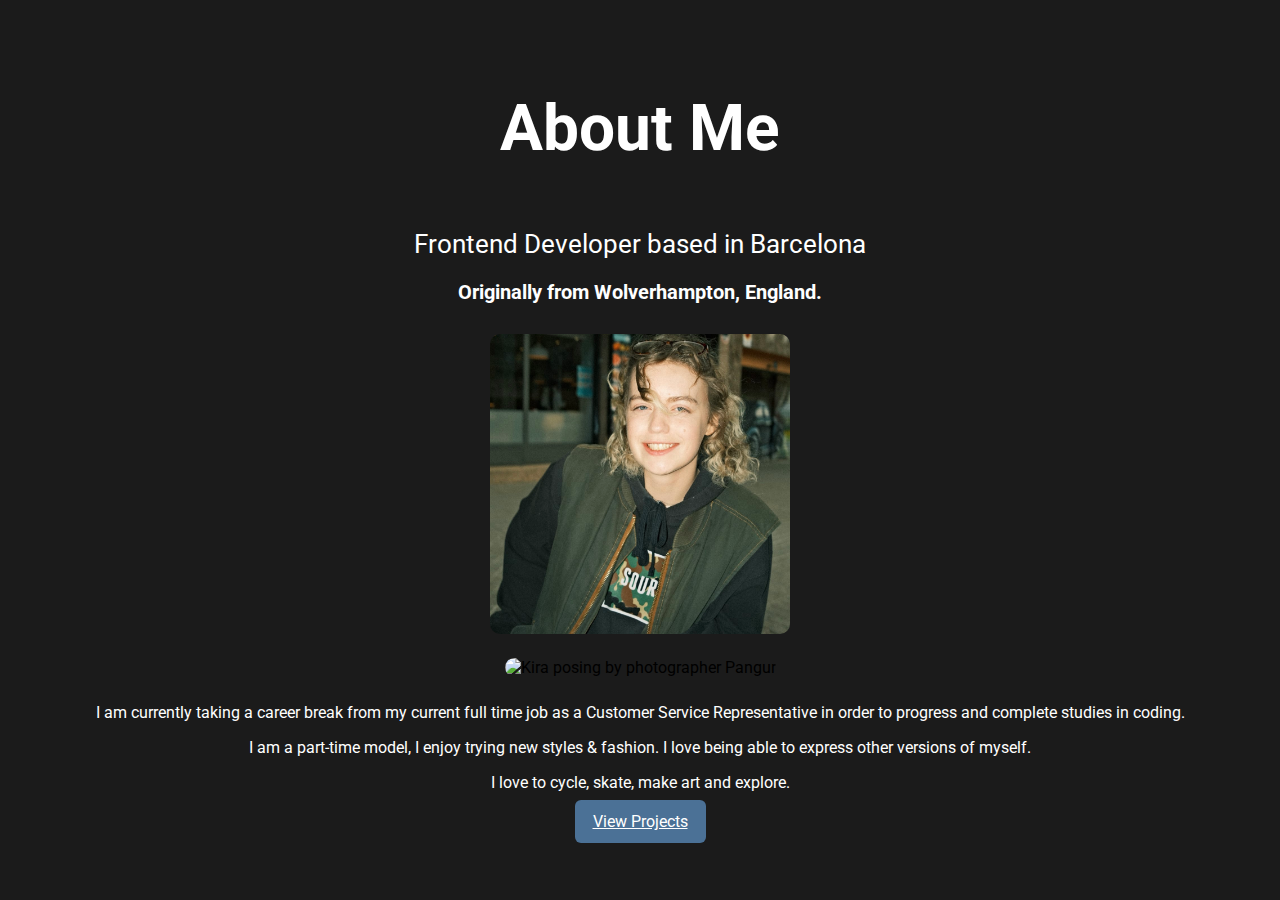
==== about.html @ e94996b8 "css and classes edited" ====
<!DOCTYPE html>
<html lang="en">
<head>
    <meta charset="UTF-8">
    <meta name="viewport" content="width=device-width, initial-scale=1.0">
    <title>About Me</title>
    <link href="https://cdn.jsdelivr.net/npm/bootstrap@5.0.2/dist/css/bootstrap.min.css" rel="stylesheet" integrity="sha384-EVSTQN3/azprG1Anm3QDgpJLIm9Nao0Yz1ztcQTwFspd3yD65VohhpuuCOmLASjC" crossorigin="anonymous">
    <script src="https://cdn.jsdelivr.net/npm/bootstrap@5.0.2/dist/js/bootstrap.bundle.min.js" integrity="sha384-MrcW6ZMFYlzcLA8Nl+NtUVF0sA7MsXsP1UyJoMp4YLEuNSfAP+JcXn/tWtIaxVXM" crossorigin="anonymous"></script>
    <link rel="preconnect" href="https://fonts.googleapis.com">
    <link rel="preconnect" href="https://fonts.gstatic.com" crossorigin>
    <link href="https://fonts.googleapis.com/css2?family=Roboto:wght@700&display=swap" rel="stylesheet">
    <link rel="preconnect" href="https://fonts.googleapis.com">
    <link rel="preconnect" href="https://fonts.gstatic.com" crossorigin>
    <link href="https://fonts.googleapis.com/css2?family=Roboto&display=swap" rel="stylesheet">
    <script src="https://kit.fontawesome.com/85dea343f2.js" crossorigin="anonymous"></script>
    <link rel="stylesheet" href="style.css" />
</head>
<body>
    <div class="about container">
    <h1> About Me</h1>
    <h2> Frontend Developer based in Barcelona </h2>
    <h3 class="mb-4"> Originally from Wolverhampton, England.</h3>
    <div class="about-img container">
        <div class="row">
  <div class="col-sm-6">
    <img src="images/Kira_normal.jpg" alt="Kira smiling" class="img-fluid p-2 kira" width="300"/>
    </div>
    <div class="col-sm-6">
        <img src="images/Kira_pangur.jpg" alt="Kira posing by photographer Pangur" class="img-fluid p-2 kira" width="300" />
    </div>
</div>  
</div>  
<div class="description m-5">
    <p>  I am currently taking a career break from my current full time job as a Customer Service Representative in order to progress and complete studies in coding. </p>  
<p>I am a part-time model, I enjoy trying new styles & fashion. I love being able to express other versions of myself.</p>
<p>I love to cycle, skate, make art and explore. </p>
<div>
    <a href="#" class="btn btn-branding"> View Projects</a>
    </div>
</div>
</div>
</body>
</html>
---- style.css ----
:root {
    --branding-color: #4B7196;
    --heading-font-family: 'Roboto', sans-serif;
    --secondary-color: #2F6BDB;
}

body {
    font-family: var(--heading-font-family);
    background: #1B1B1B;
}

h1, h2, h3 {
    font-family: var(--heading-font-family);
    color: #fff;
}
h1 {
    font-size: 64px;
    font-weight: bold;
    padding: 20px;
}

h2 {
    font-size: 26px;
    font-weight: normal;
}

h3 { font-size: 20px;
}

.hero {
    background: #1B1B1B;
    text-align: center;
    padding: 160px 20px;
}
.hero h1 {
    letter-spacing: 4px;
}

.btn-branding {
    border-radius: 6px;
    color: #fff;
    font-size: 16px;
    background: var(--branding-color);
    line-height: 27px;
    padding: 12px 18px;
    margin: 20px;

}
img.kira {
    padding: 10px;
    border-radius: 20px;
}


.about {
    padding: 20px;
    text-align: center;
    
}

 .description {
    color: #fff;
font-size: 16px;
 }
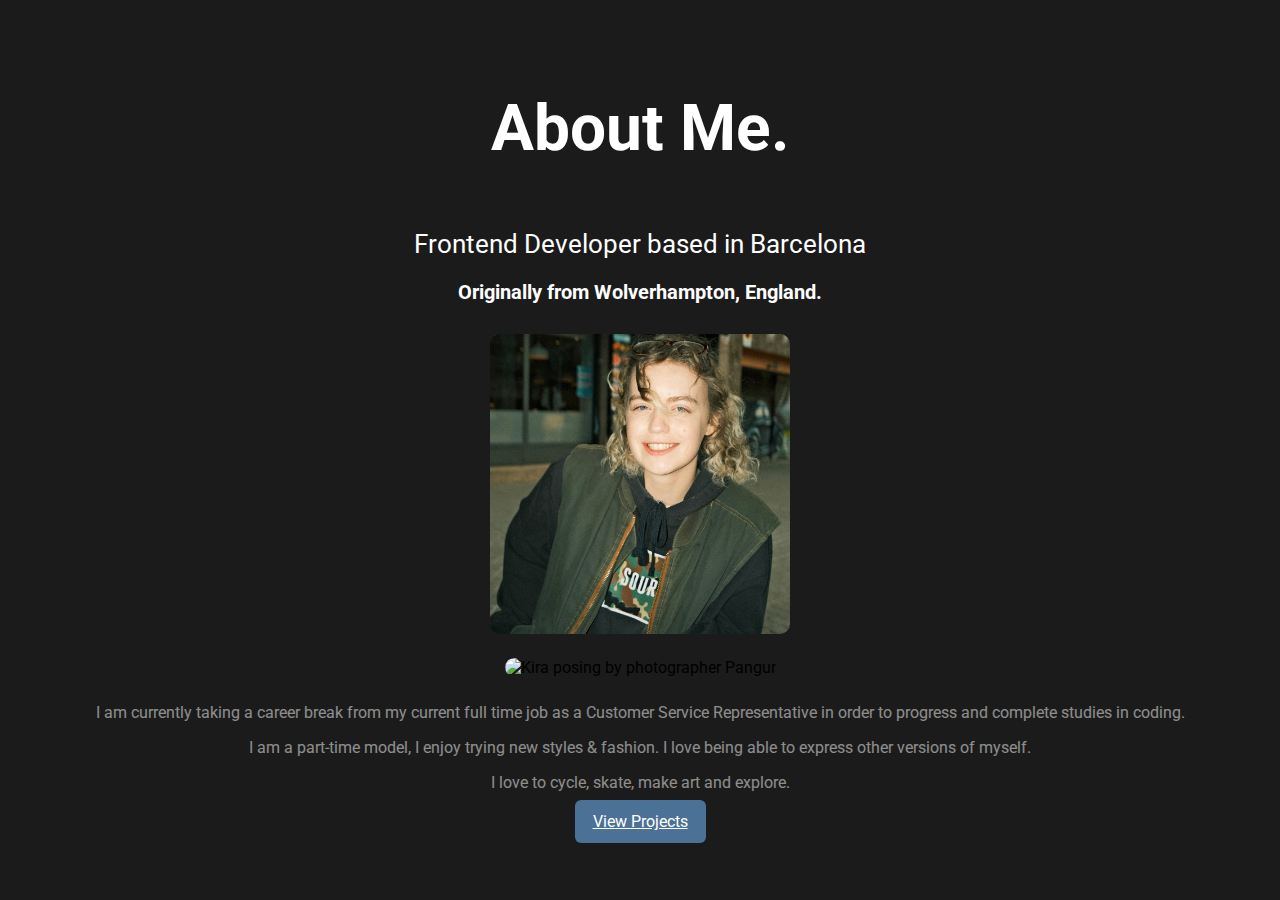
==== commit 9f703e97: "contact links and icons added - css edited" ====
--- a/about.html
+++ b/about.html
@@ -17,7 +17,7 @@
 </head>
 <body>
     <div class="about container">
-    <h1> About Me</h1>
+    <h1> About Me.</h1>
     <h2> Frontend Developer based in Barcelona </h2>
     <h3 class="mb-4"> Originally from Wolverhampton, England.</h3>
     <div class="about-img container">
--- a/style.css
+++ b/style.css
@@ -1,7 +1,7 @@
 :root {
     --branding-color: #4B7196;
     --heading-font-family: 'Roboto', sans-serif;
-    --secondary-color: #2F6BDB;
+    --secondary-color: #404DA2;
 }
 
 body {
@@ -12,6 +12,7 @@
 h1, h2, h3 {
     font-family: var(--heading-font-family);
     color: #fff;
+    text-align: center;
 }
 h1 {
     font-size: 64px;
@@ -44,7 +45,13 @@
     line-height: 27px;
     padding: 12px 18px;
     margin: 20px;
+    transition: all 150ms ease-in-out;
 
+}
+
+.btn-branding:hover {
+    background: var(--secondary-color);
+    color: #fff;
 }
 img.kira {
     padding: 10px;
@@ -63,3 +70,43 @@
 font-size: 16px;
  }
 
+ p {
+    color:#fff;
+    opacity: 0.5;
+    text-align: center;
+ }
+
+ .primary-link {
+    border-radius: 4px;
+    padding: 20px 15px;
+    color: #fff;
+    background: var(--branding-color);
+    text-decoration: none;
+    display: block;
+    text-align: center;
+    transition: all 150ms ease-in-out;
+ }
+
+ .primary-link:hover {
+    background: var(--secondary-color);
+    color: #fff;
+
+ }
+
+.link {  display: flex;
+    justify-content: center;
+    text-decoration: none;
+    color: #fff;
+    opacity: 0.5;
+    margin: 10px;
+    font-size: 20px;
+ }
+
+ .icon {
+    color: #fff;
+    font-size: 26px;
+    display: flex;
+    justify-content: center;
+    margin: 10px;
+ }
+
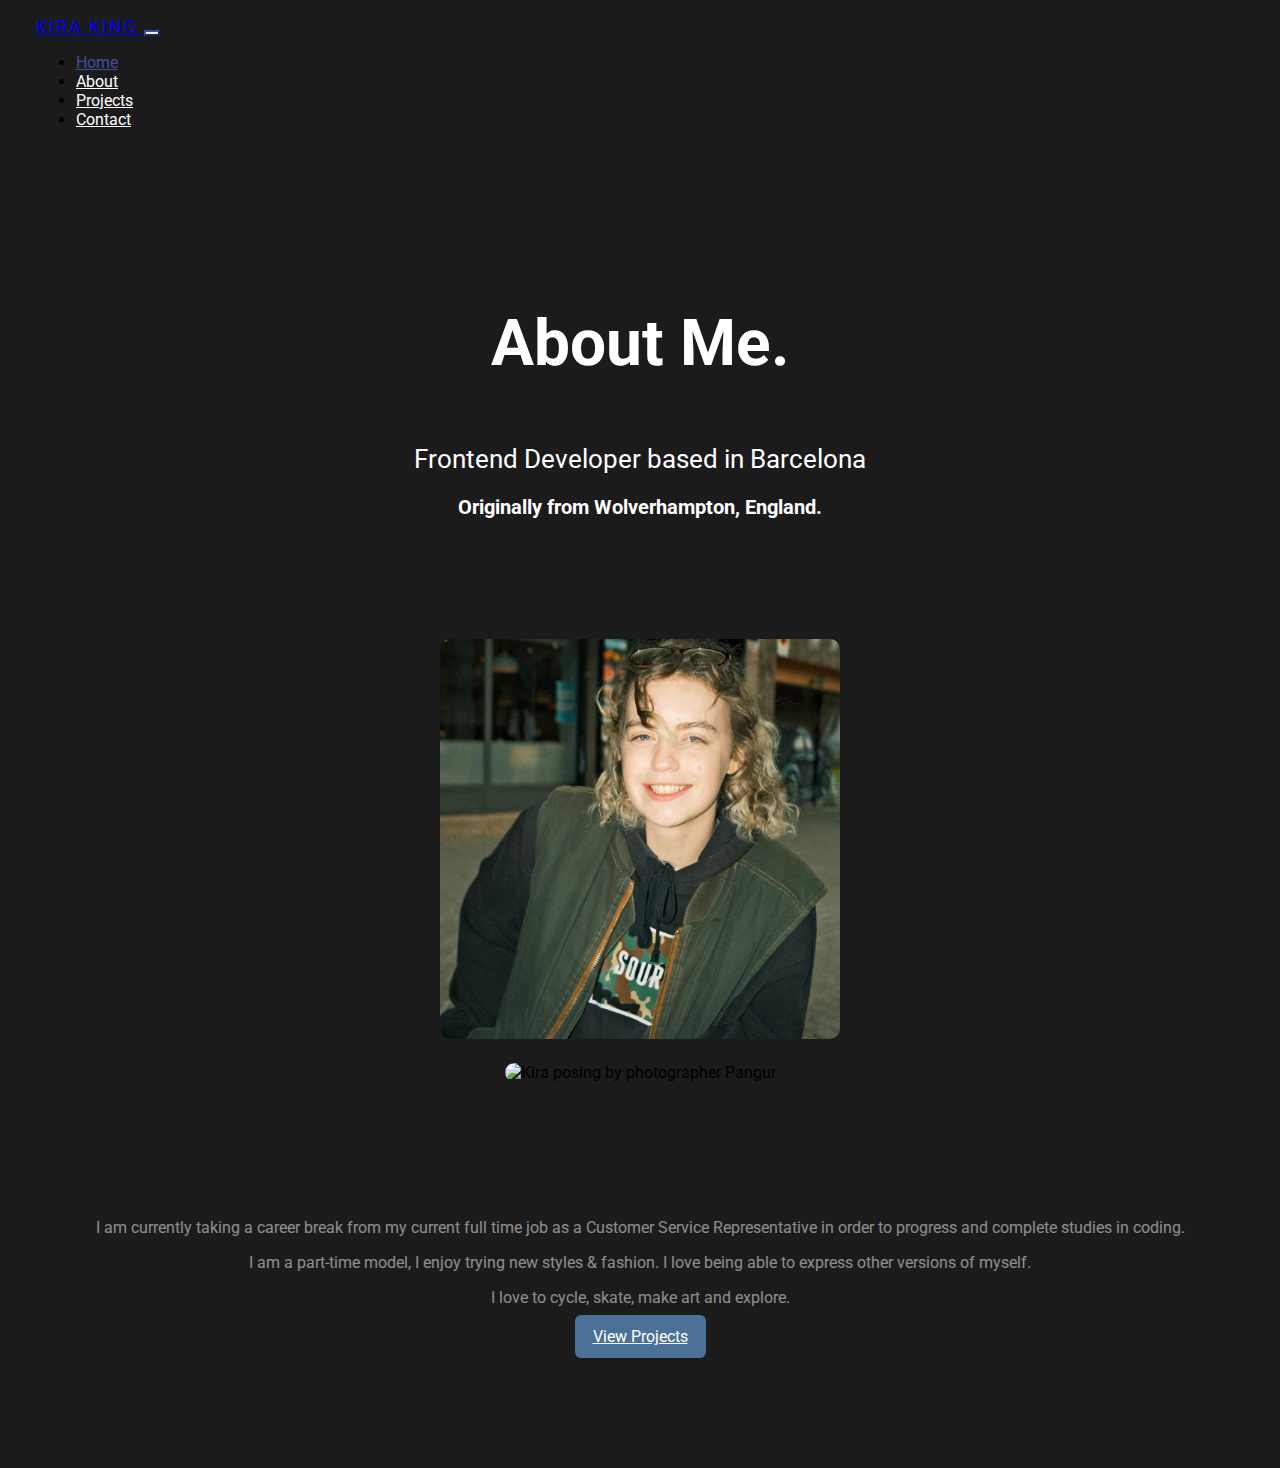
==== commit 16595bf9: "navbar added to remaining pages and css edited" ====
--- a/about.html
+++ b/about.html
@@ -16,17 +16,52 @@
     <link rel="stylesheet" href="style.css" />
 </head>
 <body>
-    <div class="about container">
+       <nav class="navbar navbar-dark bg-dark navbar-expand-lg fixed-top">
+        <div class="container-fluid">
+          <a class="navbar-brand" href="/"> KIRA KING </a>
+          <button
+            class="navbar-toggler"
+            type="button"
+            data-bs-toggle="collapse"
+            data-bs-target="#navbarNav"
+            aria-controls="navbarNav"
+            aria-expanded="false"
+            aria-label="Toggle navigation"
+          >
+            <span class="navbar-toggler-icon"></span>
+          </button>
+          <div class="collapse navbar-collapse" id="navbarNav">
+            <ul class="navbar-nav">
+              <li class="nav-item">
+                <a class="nav-link active" aria-current="page" href= "/"
+                  > Home</a
+                >
+              </li>
+              <li class="nav-item">
+                <a class="nav-link" href="/about.html"> About </a>
+              </li>
+
+              <li class="nav-item">
+                <a class="nav-link" href="/projects.html"> Projects </a>
+              </li>
+              <li class="nav-item">
+                <a class="nav-link" href="/contact.html"> Contact </a>
+              </li>
+            </ul>
+          </div>
+        </div>
+      </nav>
+    <div class="container">
     <h1> About Me.</h1>
     <h2> Frontend Developer based in Barcelona </h2>
     <h3 class="mb-4"> Originally from Wolverhampton, England.</h3>
-    <div class="about-img container">
+    <div class="about-img container p-2">
         <div class="row">
   <div class="col-sm-6">
-    <img src="images/Kira_normal.jpg" alt="Kira smiling" class="img-fluid p-2 kira" width="300"/>
+    <img src="images/Kira_normal.jpg" alt="Kira smiling" class="img-fluid p-2 kira" width="400"/>
     </div>
     <div class="col-sm-6">
-        <img src="images/Kira_pangur.jpg" alt="Kira posing by photographer Pangur" class="img-fluid p-2 kira" width="300" />
+        <img src="images/Kira_pangur.jpg" alt="Kira posing by photographer Pangur" class="img-fluid p-2 kira" width="400" />
     </div>
 </div>  
 </div>  
--- a/style.css
+++ b/style.css
@@ -1,7 +1,7 @@
 :root {
-    --branding-color: #4B7196;
+    --secondary-color: #4B7196;
     --heading-font-family: 'Roboto', sans-serif;
-    --secondary-color: #404DA2;
+    --branding-color: #404DA2;
 }
 
 body {
@@ -31,7 +31,7 @@
 .hero {
     background: #1B1B1B;
     text-align: center;
-    padding: 160px 20px;
+    padding: 90px 20px;
 }
 .hero h1 {
     letter-spacing: 4px;
@@ -41,7 +41,7 @@
     border-radius: 6px;
     color: #fff;
     font-size: 16px;
-    background: var(--branding-color);
+    background: var(--secondary-color);
     line-height: 27px;
     padding: 12px 18px;
     margin: 20px;
@@ -50,24 +50,25 @@
 }
 
 .btn-branding:hover {
-    background: var(--secondary-color);
+    background: var(--branding-color);
     color: #fff;
 }
 img.kira {
     padding: 10px;
+    margin: 0;
     border-radius: 20px;
 }
 
-
-.about {
-    padding: 20px;
+.container {
     text-align: center;
-    
+    padding: 90px 20px;
 }
 
  .description {
     color: #fff;
 font-size: 16px;
+padding: 10px;
+margin: 10px;
  }
 
  p {
@@ -80,7 +81,7 @@
     border-radius: 4px;
     padding: 20px 15px;
     color: #fff;
-    background: var(--branding-color);
+    background: var(--secondary-color);
     text-decoration: none;
     display: block;
     text-align: center;
@@ -88,7 +89,7 @@
  }
 
  .primary-link:hover {
-    background: var(--secondary-color);
+    background: var(--branding-color);
     color: #fff;
 
  }
@@ -103,10 +104,41 @@
  }
 
  .icon {
-    color: #fff;
+    color: var(--branding-color);
     font-size: 26px;
     display: flex;
     justify-content: center;
     margin: 10px;
  }
 
+
+.navbar-dark .navbar-nav .nav-link.active{
+    color: var(--branding-color);
+}
+
+.navbar-dark .navbar-nav .nav-link {
+    color: #fff;
+}
+
+.navbar-dark .navbar-nav .nav-link:hover {
+    color: var(--secondary-color);
+}
+
+.container-fluid {
+    margin: 0px 20px;
+}
+.navbar {
+display: flex;
+flex-wrap: wrap;
+align-items: center;
+justify-content: space-between;
+padding: 0.5rem;
+}
+
+.navbar-brand {
+    font-size: 18px;
+    letter-spacing: 2px;
+}
+.navbar-dark .navbar-toggler {
+    border-color: var(--branding-color);
+}
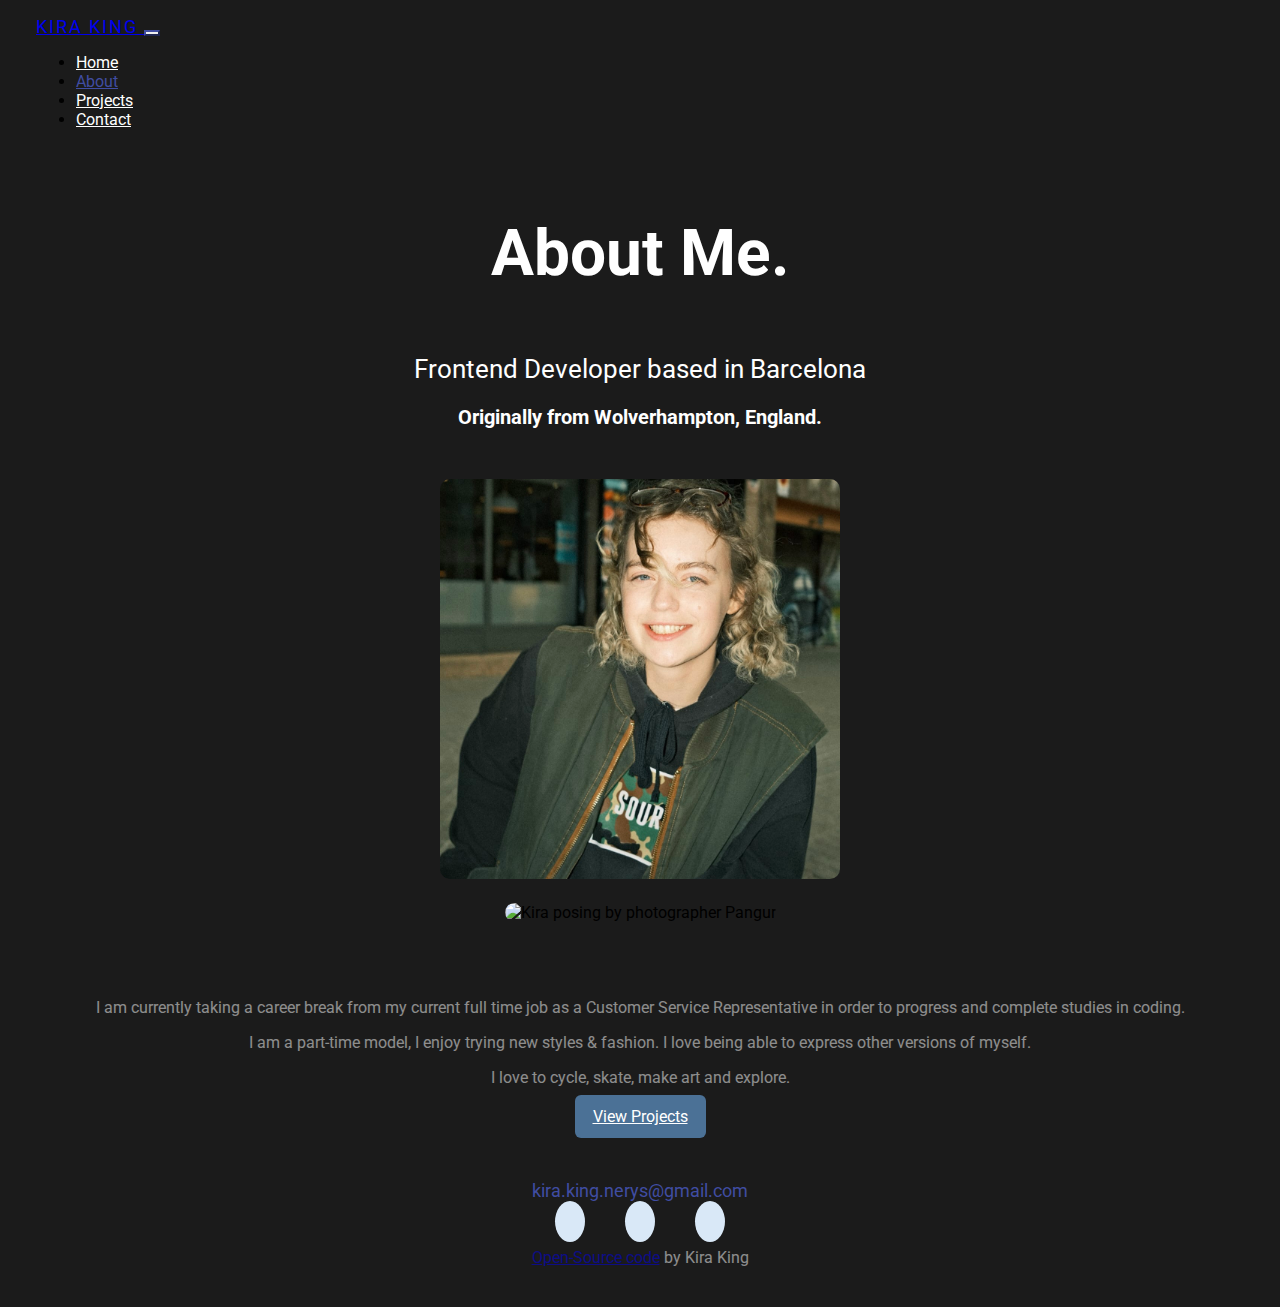
==== commit 9ca39021: "footer added to all pages and SEO friendly tags added" ====
--- a/about.html
+++ b/about.html
@@ -33,12 +33,12 @@
           <div class="collapse navbar-collapse" id="navbarNav">
             <ul class="navbar-nav">
               <li class="nav-item">
-                <a class="nav-link active" aria-current="page" href= "/"
+                <a class="nav-link" aria-current="page" href= "/"
                   > Home</a
                 >
               </li>
               <li class="nav-item">
-                <a class="nav-link" href="/about.html"> About </a>
+                <a class="nav-link active" href="/about.html"> About </a>
               </li>
 
               <li class="nav-item">
@@ -70,9 +70,30 @@
 <p>I am a part-time model, I enjoy trying new styles & fashion. I love being able to express other versions of myself.</p>
 <p>I love to cycle, skate, make art and explore. </p>
 <div>
-    <a href="#" class="btn btn-branding"> View Projects</a>
+    <a href="/projects.html" class="btn btn-branding"> View Projects</a>
     </div>
 </div>
+<footer class="container">
+    <div class= "mb-3">
+    <a href="mailto:kira.king.nerys@gmail.com" class="email-link">kira.king.nerys@gmail.com
+    </a>
+</div>
+<div class="social-links d-flex justify-content-center">
+    <a href="https://github.com/kirak98" target="_blank">
+    <i class="fa-brands fa-github "></i>
+</a>
+    <a href="https://www.linkedin.com/in/kira-king-51aa54231/" target="_blank">
+    <i class="fa-brands fa-linkedin "></i>
+</a>
+    <a href="https://www.instagram.com/neryskiraking/" target="_blank">
+    <i class="fa-brands fa-instagram "></i>
+</a>
+</div>
+<p class="text-center m-3">
+     
+    <a href="https://github.com/kirak98/Portfolio-Kira-King/tree/f4be0a25471d6240ca2bdf779856ef7a75ed988d" target="_blank">Open-Source code</a> by Kira King
+</p>
+</footer>
 </div>
 </body>
 </html>--- a/style.css
+++ b/style.css
@@ -31,7 +31,7 @@
 .hero {
     background: #1B1B1B;
     text-align: center;
-    padding: 90px 20px;
+    padding: 90px 20px 0;
 }
 .hero h1 {
     letter-spacing: 4px;
@@ -61,7 +61,8 @@
 
 .container {
     text-align: center;
-    padding: 90px 20px;
+    padding: 20px auto;
+    margin: 40px auto;
 }
 
  .description {
@@ -97,19 +98,15 @@
 .link {  display: flex;
     justify-content: center;
     text-decoration: none;
-    color: #fff;
-    opacity: 0.5;
+    color: var(--branding-color);
     margin: 10px;
-    font-size: 20px;
+    font-size: 26px;
+    transition: all 150ms ease-in-out;
  }
-
- .icon {
-    color: var(--branding-color);
-    font-size: 26px;
-    display: flex;
-    justify-content: center;
-    margin: 10px;
- }
+.link:hover {
+    color: var(--secondary-color);
+}
+ 
 
 
 .navbar-dark .navbar-nav .nav-link.active{
@@ -142,3 +139,33 @@
 .navbar-dark .navbar-toggler {
     border-color: var(--branding-color);
 }
+
+.email-link {
+display: flex;
+    justify-content: center;
+    text-decoration: none;
+    color: var(--branding-color);
+    margin: 10px;
+    font-size: 18px;
+    transition: all 150ms ease-in-out;
+ }
+.email-link:hover {
+    color: var(--secondary-color);
+}
+ 
+
+footer .social-links a{
+    margin: 0 20px;
+    padding: 10px 15px;
+    background-color: #d9e8f7;
+    color: var(--branding-color);
+    border-radius: 50%;
+    font-size: 18px;
+    transition: all 150ms ease-in-out;    
+}
+
+footer .social-links a:hover {
+    background-color: var(--secondary-color);
+    color:#d9e8f7;
+}
+
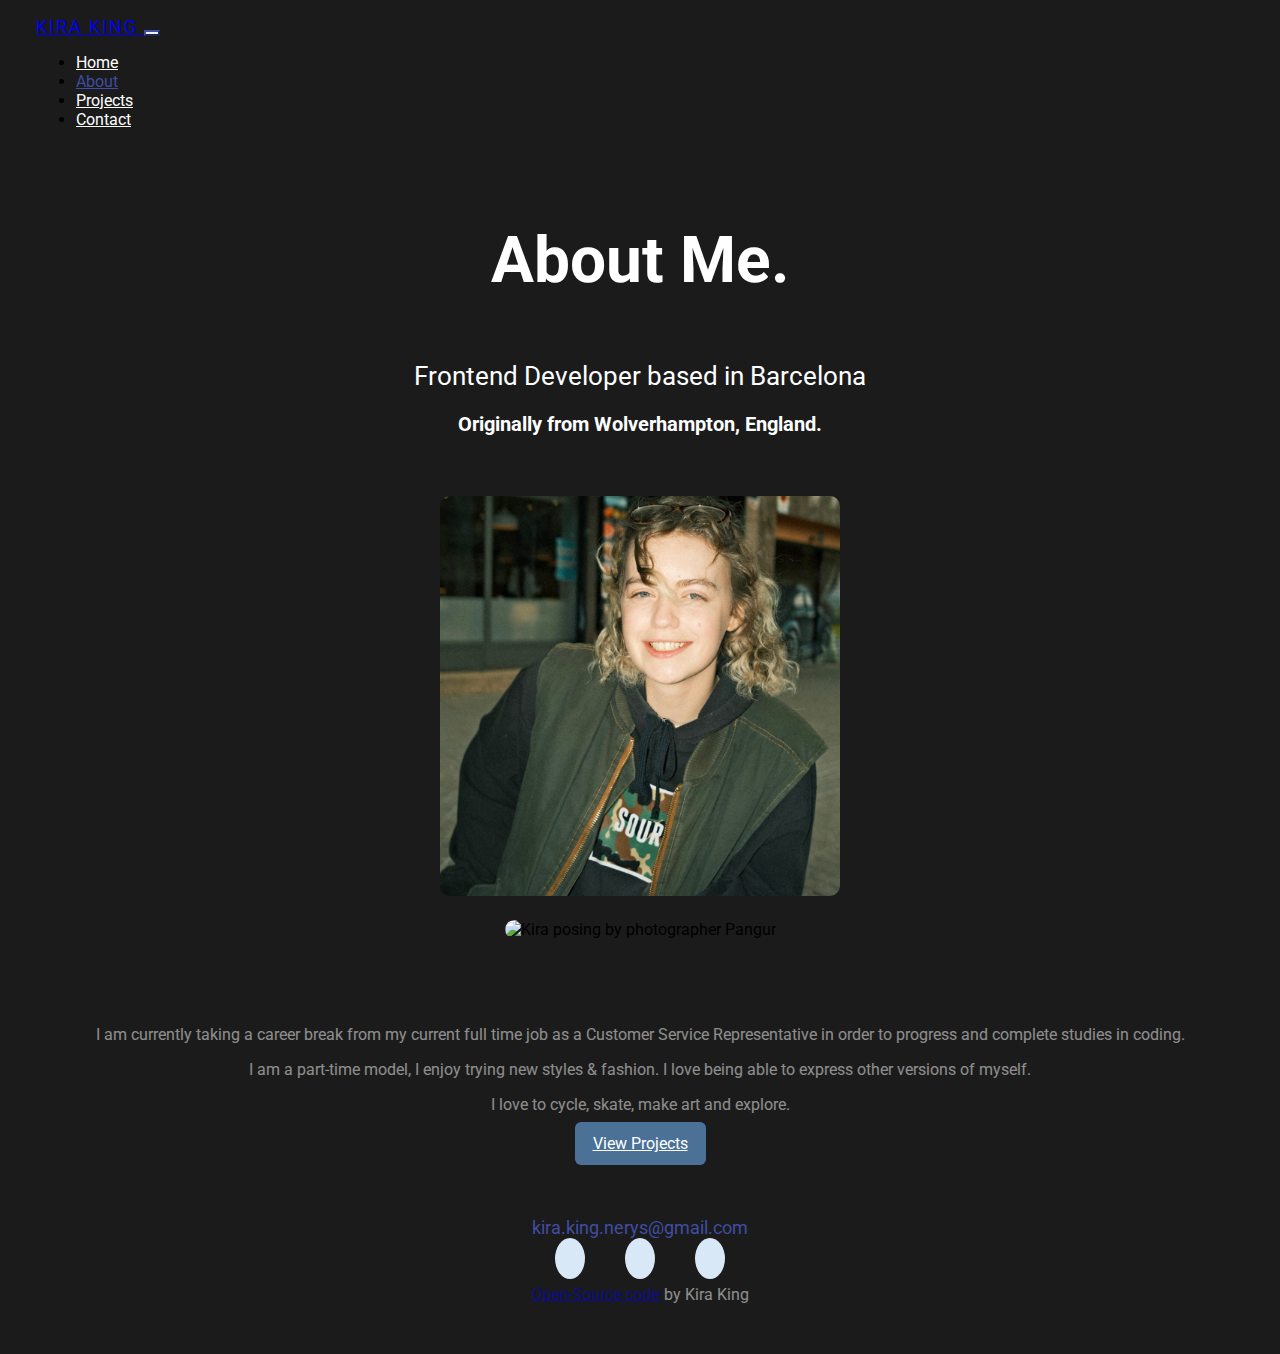
==== commit d6f52dd7: "target="_blank"" ====
--- a/about.html
+++ b/about.html
@@ -75,7 +75,7 @@
 </div>
 <footer class="container">
     <div class= "mb-3">
-    <a href="mailto:kira.king.nerys@gmail.com" class="email-link">kira.king.nerys@gmail.com
+    <a href="mailto:kira.king.nerys@gmail.com" class="email-link" target="_blank">kira.king.nerys@gmail.com
     </a>
 </div>
 <div class="social-links d-flex justify-content-center">
--- a/style.css
+++ b/style.css
@@ -62,7 +62,7 @@
 .container {
     text-align: center;
     padding: 20px auto;
-    margin: 40px auto;
+    margin: 50px auto;
 }
 
  .description {
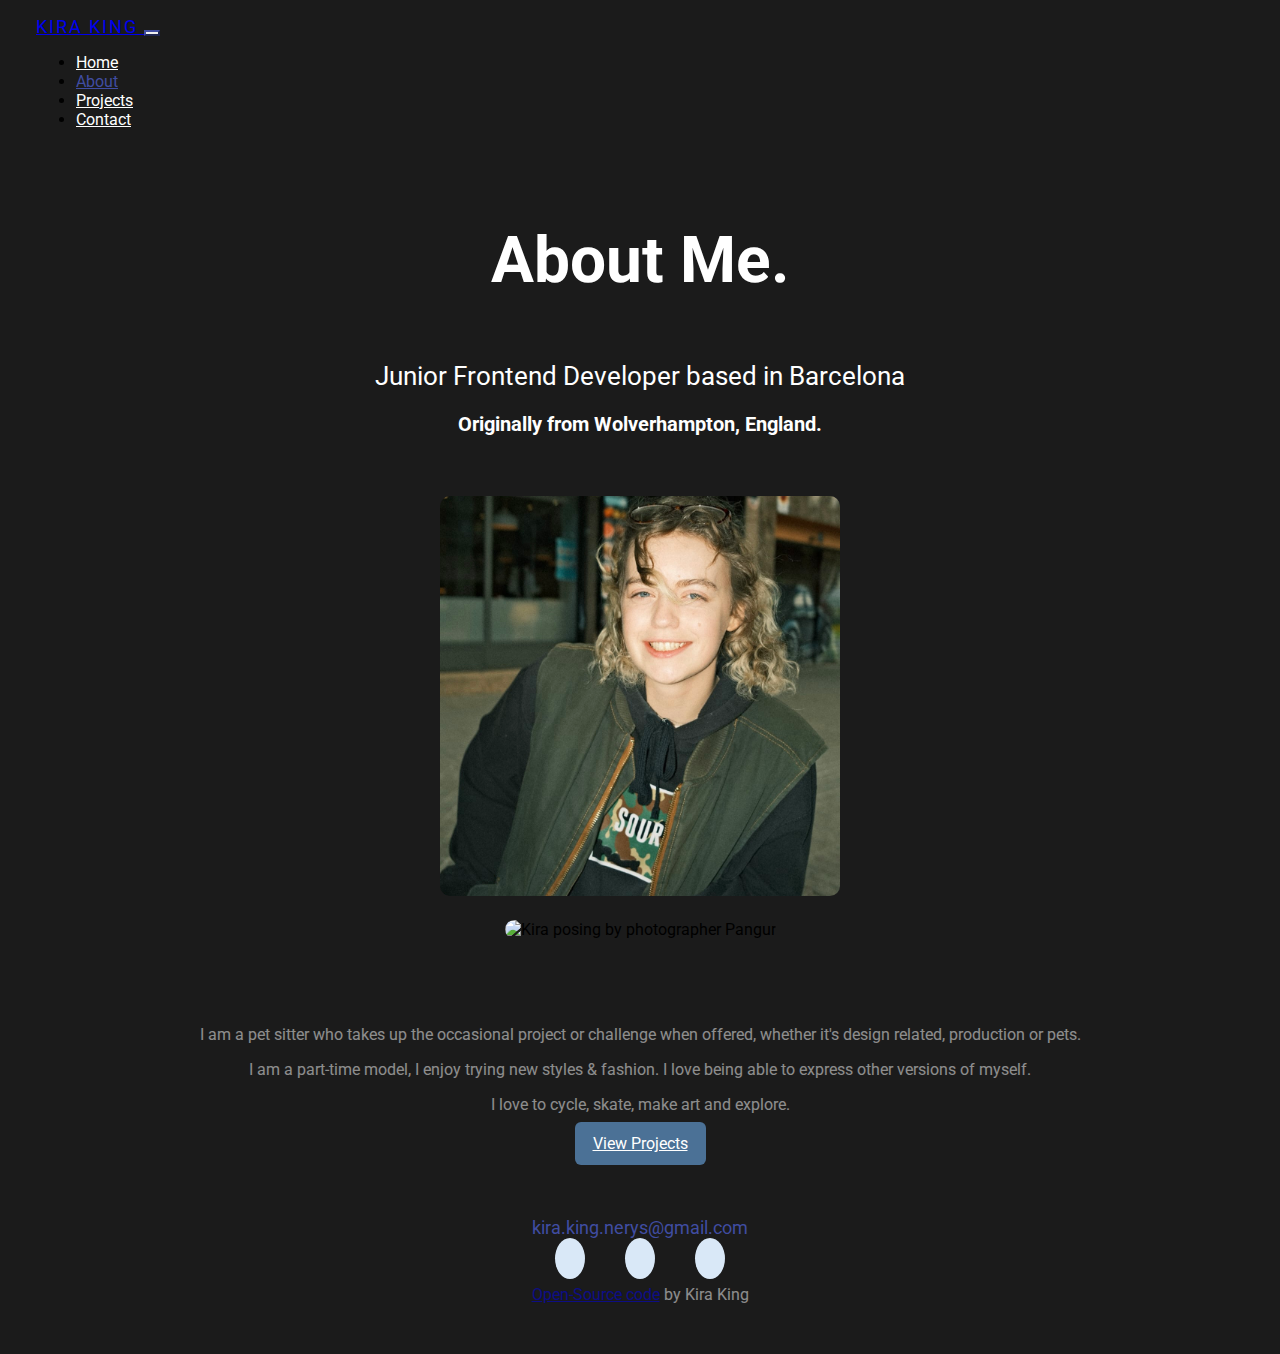
==== commit bebeccbd: "about info updated" ====
--- a/about.html
+++ b/about.html
@@ -53,7 +53,7 @@
       </nav>
     <div class="container">
     <h1> About Me.</h1>
-    <h2> Frontend Developer based in Barcelona </h2>
+    <h2> Junior Frontend Developer based in Barcelona </h2>
     <h3 class="mb-4"> Originally from Wolverhampton, England.</h3>
     <div class="about-img container p-2">
         <div class="row">
@@ -66,7 +66,7 @@
 </div>  
 </div>  
 <div class="description m-5">
-    <p>  I am currently taking a career break from my current full time job as a Customer Service Representative in order to progress and complete studies in coding. </p>  
+    <p>  I am a pet sitter who takes up the occasional project or challenge when offered, whether it's design related, production or pets. </p>  
 <p>I am a part-time model, I enjoy trying new styles & fashion. I love being able to express other versions of myself.</p>
 <p>I love to cycle, skate, make art and explore. </p>
 <div>
@@ -85,7 +85,7 @@
     <a href="https://www.linkedin.com/in/kira-king-51aa54231/" target="_blank">
     <i class="fa-brands fa-linkedin "></i>
 </a>
-    <a href="https://www.instagram.com/neryskiraking/" target="_blank">
+    <a href="https://www.instagram.com/kirathepetnanny/" target="_blank">
     <i class="fa-brands fa-instagram "></i>
 </a>
 </div>
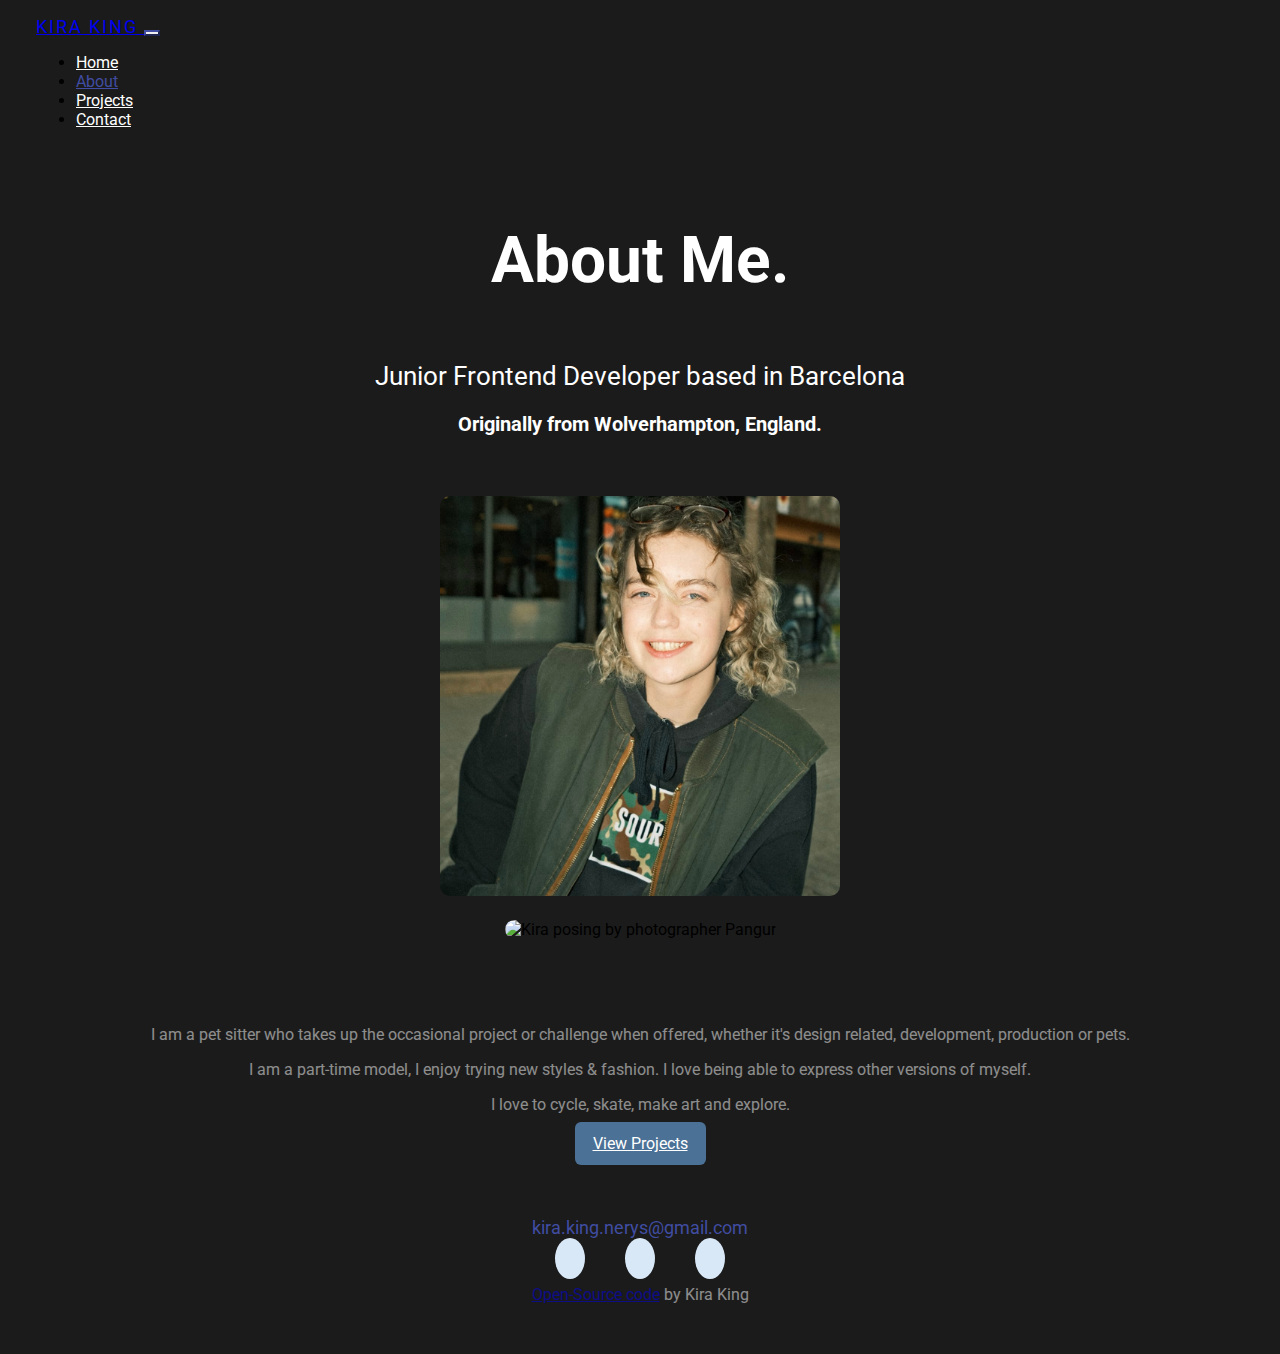
==== commit be9307a8: "about" ====
--- a/about.html
+++ b/about.html
@@ -66,7 +66,7 @@
 </div>  
 </div>  
 <div class="description m-5">
-    <p>  I am a pet sitter who takes up the occasional project or challenge when offered, whether it's design related, production or pets. </p>  
+    <p>  I am a pet sitter who takes up the occasional project or challenge when offered, whether it's design related, development, production or pets. </p>  
 <p>I am a part-time model, I enjoy trying new styles & fashion. I love being able to express other versions of myself.</p>
 <p>I love to cycle, skate, make art and explore. </p>
 <div>
